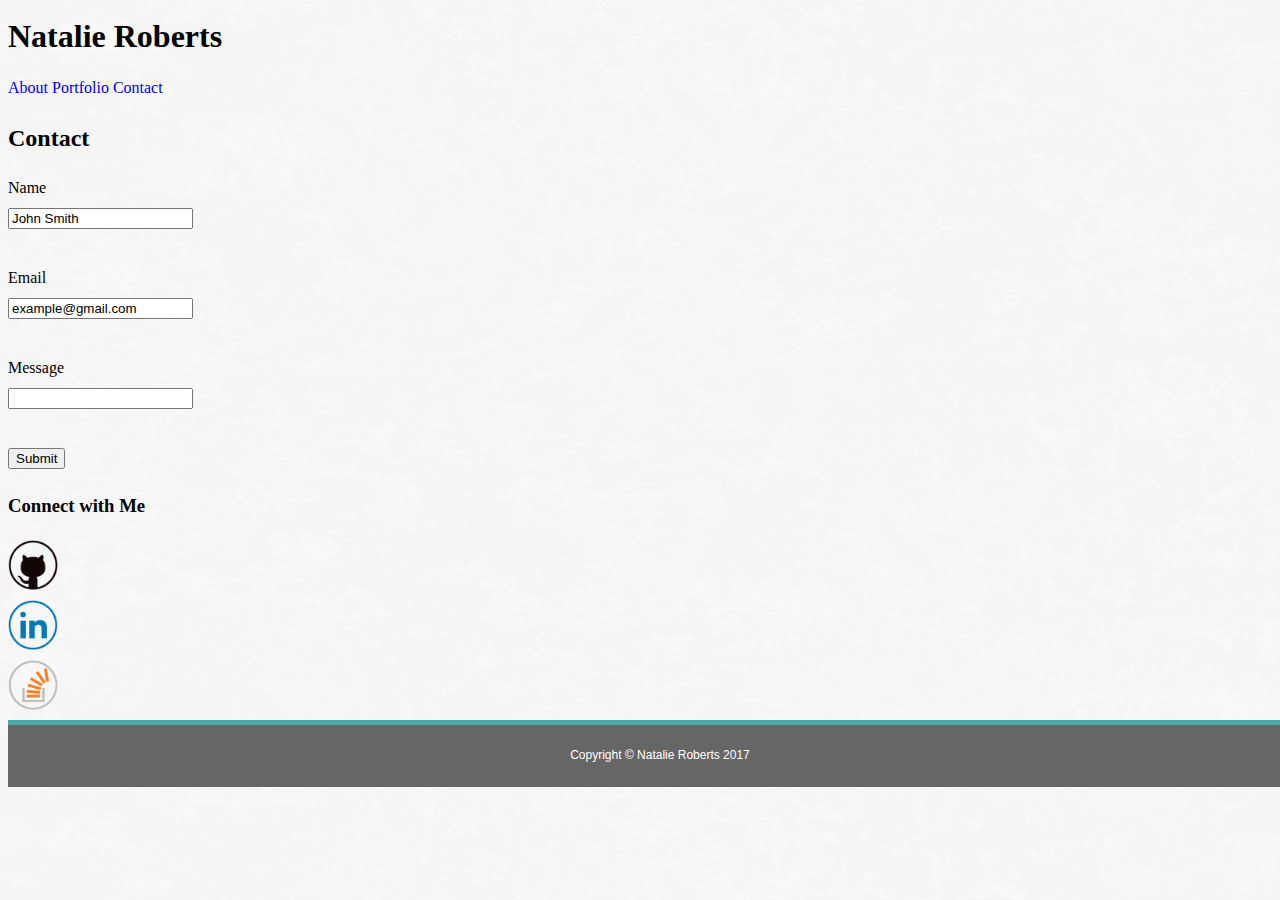
==== contact.html @ 9de0386b "started index.html and css changes" ====
<!doctype html>
<html lang="en-us">       
    <head>
        <link rel="stylesheet" type="text/css" href="assets/css/style.css">
        <meta charset="UTF-8">
        <title>My Portfolio</title>    
    </head>
    
    <body>
        <header>
            <div class="header-container">
                <div class="your-name">
                    <h1>Natalie Roberts</h1>
                </div>
                    <div id="nav-menu">
                        <div class="nav-links">
                            <a href="index.html" style="text-decoration:none">About</a> 
                            <a href="portfolio.html" style="text-decoration:none">Portfolio</a>
                            <a href="contact.html" style="text-decoration:none">Contact</a>
                        </div>
                    </div>
            </div>
        </header>
    
        <section class="content-container">
            <section id="contact-me">
                <div class="h2">
                    <h2>Contact</h2>
                </div>
                <div id="contact-form">
                        <form action="#" method="post">
                            Name<br>
                            <input class="form-text-style" type="text" name="name" value="John Smith">
                            <br><br>
                            Email<br>
                            <input class="form-text-style" type="text" name="email" value="example@gmail.com">
                            <br><br>
                            Message<br>
                            <input id="form-text-style-message" type="textarea" name="message">
                            <br><br>
                            <input id="submit-button" type="submit" value="Submit">
                        </form> 
                </div>
            </section>

            
            <aside class="connect-with-me">
                <div class="h3">
                    <h3>Connect with Me</h3>
                </div>
                <div class="icons-container">
                        <div class="icon">
                         <a href="https://github.com/natroberts19" target="_blank" style="text-decoration:none">   
                         <img src="assets/images/if_github_1220319.png" alt="GitHub" style="width:50px;height:50px;border:0">
                         </a>
                         <div class="icon"></div><a href="https://www.linkedin.com/in/robertsnatalie/" target="_blank" style="text-decoration:none">   
                         <img src="assets/images/if_linkedin_1220314.png" alt="LinkedIn" style="width:50px;height:50px;border:0">
                         </a>
                         <div class="icon"></div><a href="https://stackoverflow.com/users/8539503/n-roberts" target="_blank" style="text-decoration:none">   
                         <img src="assets/images/if_stackoverflow_1220302.png" alt="StackOverflow" style="width:50px;height:50px;border:0">
                         </a>
                        </div>
                </div>
            </aside>
        </section>
    
    <footer>
        Copyright &#169; Natalie Roberts 2017
    </footer>
	
</body>

</html>
---- assets/css/style.css ----
body {
    font-size: 16px;
    line-height: 30px;
    background-image: url("white_wall_hash.png");
    background-size: 100% 100%;
    background-repeat: repeat;
}

p {  
  color: rgb(53, 52, 52);
  font-family: Arial, Helvetica, sans-serif;
  }


.profile-image {
  
}

.page-header {
  border-bottom-color: teal;
  border-bottom-style: solid;
  border-bottom-width: thick;
}

.container {}

.nav {
  float: right;
  color: white;
}

/* .navbar-brand {
  color: pink;
  font-size: 40px;
} */


footer {
  width: 100%;
  height: 17px;
  border-top-style: solid;
  border-top-width: thick;
  border-top-color: #4aaaa5;
  padding: 15px 10px 30px 20px;
  background: #666666;
  color: #ffffff;
  text-align: center;
  font-size: 12px;
  font-family: Arial, Helvetica, sans-serif;
}

/* 

/* Following is the CSS Styling for Contact page.
#contact-me {
    float: left;
    margin: 20px 0px 20px 0px;
    padding: 20px 0px 20px 0px;
    width: 650px;
    height: 525px;
    background: #ffffff;
  }

#contact-form {
    padding: 20px;
    margin-left: 5px;
    color: #777777;
    font-family: Arial, Helvetica, sans-serif;
    font-size: 16px;
  }

.form-text-style {
    color: #777777;
    font-family: Arial, Helvetica, sans-serif;
    font-size: 12px;
    padding: 10px;
    width: 525px;
}

#form-text-style-message {
  color: #777777;
  font-family: Arial, Helvetica, sans-serif;
  font-size: 12px;
  padding: 10px;
  width: 525px;
  height: 170px;
}

#submit-button {
    color: #ffffff;
    background: #4aaaa5;
    padding: 10px 30px 10px 30px;
    font-family: Arial, Helvetica, sans-serif;
    font-size: 18px;
  }

/* Following is the CSS styling for the Portfolio page. */
/*  
  #portfolio {
    float: left;
    margin: 20px 0px 20px 0px;
    padding: 20px 0px 20px 0px;
    width: 650px;
    height: 525px;
    background: #ffffff;
  }

  #portfolio-image-1left {
    float: left;
    padding: 0px 5px 0px 60px;
    margin-top: 10px;
    align-content: center;
    max-width: 100%;
  }
    
  #portfolio-image-1right {
    float: right;
    padding: 0px 5px 0px 5px;
    margin-top: 10px;
    margin-right: 60px;
    align-content: center;
    max-width: 100%;
  }

  #portfolio-image-2left {
    float: left;
    position: relative;
    padding: 0px 5px 0px 60px;
    align-content: center;
    max-width: 100%;
  }

  #portfolio-image-2right {
    float: right;
    position: relative;
    padding: 0px 5px 0px 5px;
    margin-right: 60px;
    align-content: center;
    max-width: 100%;
  }

  #portfolio-image-3left {
    float: left;
    position: relative;
    padding: 0px 5px 0px 60px;
    align-content: center;
    max-width: 100%;
  }
  
  .portfolio-labels {
    width: 210px;
    height: 25px;
    padding: 5px 5px 0px 5px;
    position: relative;
    bottom: 50px;
    text-align: center;
    background: #4aaaa5;
    color: #ffffff;
    font-size: 16px;
    font-family: Georgia, 'Times New Roman', Times, serif;
  } */
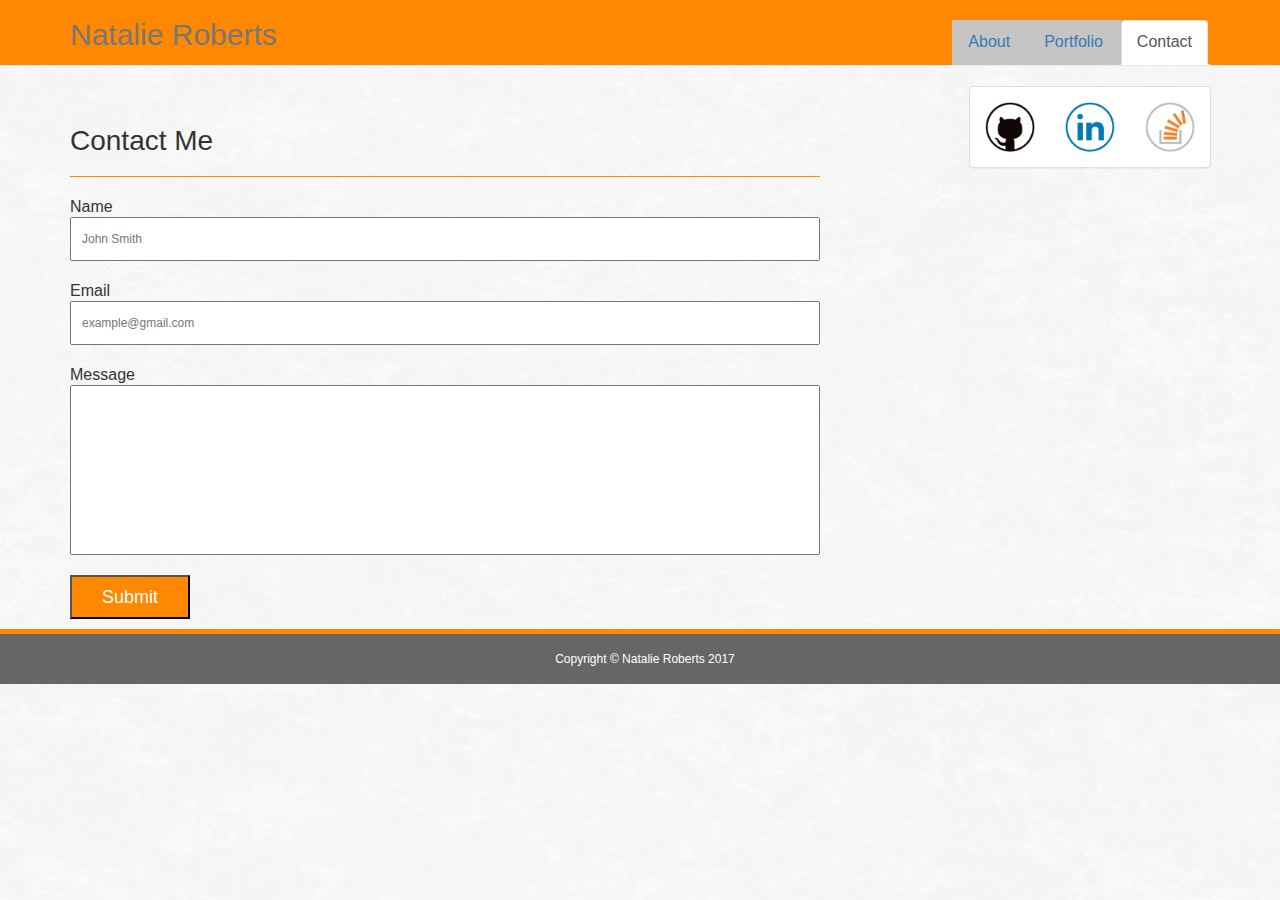
==== commit 1f478fe0: "Final changes to portfolio" ====
--- a/contact.html
+++ b/contact.html
@@ -1,73 +1,104 @@
-<!doctype html>
-<html lang="en-us">       
-    <head>
-        <link rel="stylesheet" type="text/css" href="assets/css/style.css">
-        <meta charset="UTF-8">
-        <title>My Portfolio</title>    
-    </head>
-    
-    <body>
-        <header>
-            <div class="header-container">
-                <div class="your-name">
-                    <h1>Natalie Roberts</h1>
+<!DOCTYPE html>
+<html lang="en-us">
+
+<head>
+
+    <meta charset="UTF-8">
+
+    <meta name="viewport" content="width=device-width, initial-scale=1">
+    <link rel="stylesheet" href="https://maxcdn.bootstrapcdn.com/bootstrap/3.3.6/css/bootstrap.min.css">
+    <link rel="stylesheet" type="text/css" href="https://bootswatch.com/united/bootstrap.min.css">
+    <link rel="stylesheet" type="text/css" href="assets/css/style.css">
+
+    <title>Bootcamp Portfolio</title>
+
+</head>
+
+<body>
+
+    <nav class="navbar navbar-default navbar-static-top">
+        <div class="container">
+            <div class="navbar-header">
+                <a class="navbar-brand" href="index.html">Natalie Roberts</a>
+            </div>
+            <ul class="nav nav-tabs">
+                <li role="presentation" class="inactive">
+                    <a href="index.html">About</a>
+                </li>
+                <li role="presentation" class="inactive">
+                    <a href="portfolio.html">Portfolio</a>
+                </li>
+                <li role="presentation" class="active">
+                    <a href="contact.html">Contact</a>
+                </li>
+            </ul>
+        </div>
+        </div>
+    </nav>
+
+    <div class="container">
+        <div class="row">
+            <div class="col-xs-8">
+                <div class="page-header">
+                    <h1>Contact Me</h1>
                 </div>
-                    <div id="nav-menu">
-                        <div class="nav-links">
-                            <a href="index.html" style="text-decoration:none">About</a> 
-                            <a href="portfolio.html" style="text-decoration:none">Portfolio</a>
-                            <a href="contact.html" style="text-decoration:none">Contact</a>
+                <div class="row panel-row">
+
+                    <div class="col-md-12">
+                        <div id="contact-form">
+                            <form action="#" method="post">
+                                Name
+                                <br>
+                                <input class="form-text-style" type="text" name="name" value="John Smith">
+                                <br>
+                                <br> Email
+                                <br>
+                                <input class="form-text-style" type="text" name="email" value="example@gmail.com">
+                                <br>
+                                <br> Message
+                                <br>
+                                <input id="form-text-style-message" type="textarea" name="message">
+                                <br>
+                                <br>
+                                <input id="submit-button" type="submit" value="Submit">
+                            </form>
                         </div>
                     </div>
+                </div>
             </div>
-        </header>
-    
-        <section class="content-container">
-            <section id="contact-me">
-                <div class="h2">
-                    <h2>Contact</h2>
+
+            <div class="col-md-4">
+                <div class="panel panel-default">
+                    <div class="panel-body">
+                        <div class="row">
+                            <div class="col-md-4">
+                                <a href="https://github.com/natroberts19" target="_blank" style="text-decoration:none">
+                                    <img src="assets/images/if_github_1220319.png" class="connect-image" alt="GitHub">
+                                </a>
+                            </div>
+                            <div class="col-md-4">
+                                <a href="https://www.linkedin.com/in/robertsnatalie/" target="_blank" style="text-decoration:none">
+                                    <img src="assets/images/if_linkedin_1220314.png" class="connect-image" alt="LinkedIn">
+                                </a>
+                            </div>
+                            <div class="col-md-4">
+                                <a href="https://stackoverflow.com/users/8539503/n-roberts?tab=profile" target="_blank" style="text-decoration:none">
+                                    <img src="assets/images/if_stackoverflow_1220302.png" class="connect-image" alt="StackOverflow">
+                                </a>
+                            </div>
+                        </div>
+
+
+                    </div>
                 </div>
-                <div id="contact-form">
-                        <form action="#" method="post">
-                            Name<br>
-                            <input class="form-text-style" type="text" name="name" value="John Smith">
-                            <br><br>
-                            Email<br>
-                            <input class="form-text-style" type="text" name="email" value="example@gmail.com">
-                            <br><br>
-                            Message<br>
-                            <input id="form-text-style-message" type="textarea" name="message">
-                            <br><br>
-                            <input id="submit-button" type="submit" value="Submit">
-                        </form> 
-                </div>
-            </section>
+            </div>
+        </div>
+    </div>
+    </div>
 
-            
-            <aside class="connect-with-me">
-                <div class="h3">
-                    <h3>Connect with Me</h3>
-                </div>
-                <div class="icons-container">
-                        <div class="icon">
-                         <a href="https://github.com/natroberts19" target="_blank" style="text-decoration:none">   
-                         <img src="assets/images/if_github_1220319.png" alt="GitHub" style="width:50px;height:50px;border:0">
-                         </a>
-                         <div class="icon"></div><a href="https://www.linkedin.com/in/robertsnatalie/" target="_blank" style="text-decoration:none">   
-                         <img src="assets/images/if_linkedin_1220314.png" alt="LinkedIn" style="width:50px;height:50px;border:0">
-                         </a>
-                         <div class="icon"></div><a href="https://stackoverflow.com/users/8539503/n-roberts" target="_blank" style="text-decoration:none">   
-                         <img src="assets/images/if_stackoverflow_1220302.png" alt="StackOverflow" style="width:50px;height:50px;border:0">
-                         </a>
-                        </div>
-                </div>
-            </aside>
-        </section>
-    
     <footer>
         Copyright &#169; Natalie Roberts 2017
     </footer>
-	
 </body>
 
 </html>--- a/assets/css/style.css
+++ b/assets/css/style.css
@@ -1,80 +1,73 @@
 body {
-    font-size: 16px;
-    line-height: 30px;
-    background-image: url("white_wall_hash.png");
-    background-size: 100% 100%;
-    background-repeat: repeat;
+  font-size: 16px;
+  line-height: 20px;
+  background-image: url("white_wall_hash.png");
+  background-size: 100% 100%;
+  background-repeat: repeat;
 }
 
-p {  
+p {
   color: rgb(53, 52, 52);
-  font-family: Arial, Helvetica, sans-serif;
-  }
-
-
-.profile-image {
-  
 }
 
-.page-header {
-  border-bottom-color: teal;
-  border-bottom-style: solid;
-  border-bottom-width: thick;
+h1 {
+  font-size: 28px;
 }
 
-.container {}
+h3 {
+  font-size: 20px;
+  text-align: center;
+}
 
 .nav {
+  margin-top: 10px;
+  padding-top: 10px;
   float: right;
   color: white;
 }
 
-/* .navbar-brand {
-  color: pink;
-  font-size: 40px;
-} */
-
-
-footer {
-  width: 100%;
-  height: 17px;
-  border-top-style: solid;
-  border-top-width: thick;
-  border-top-color: #4aaaa5;
-  padding: 15px 10px 30px 20px;
-  background: #666666;
-  color: #ffffff;
-  text-align: center;
-  font-size: 12px;
-  font-family: Arial, Helvetica, sans-serif;
+.navbar.navbar-default.navbar-static-top {
+  background-color: rgb(255, 136, 0)
 }
 
-/* 
+.panel.panel-default {
+  position: absolute;
+  top: 0;
+  right: 14px;
+}
 
-/* Following is the CSS Styling for Contact page.
-#contact-me {
-    float: left;
-    margin: 20px 0px 20px 0px;
-    padding: 20px 0px 20px 0px;
-    width: 650px;
-    height: 525px;
-    background: #ffffff;
-  }
+.panel-row {
+  margin-bottom: 10px;
+}
 
-#contact-form {
-    padding: 20px;
-    margin-left: 5px;
-    color: #777777;
-    font-family: Arial, Helvetica, sans-serif;
-    font-size: 16px;
-  }
+.navbar-brand {
+  font-size: 30px;
+  margin-top: 10px;
+  color: rgb(53, 52, 52);
+}
 
-.form-text-style {
-    color: #777777;
-    font-family: Arial, Helvetica, sans-serif;
-    font-size: 12px;
-    padding: 10px;
-    width: 525px;
+.profile-image {
+  border-radius: 25px;
+  border: 2px solid gray;
+  width: 150px;
+  height: 150px;
+}
+
+.inactive {
+  background-color: rgb(199, 196, 196);
+  color: white;
+}
+
+.connect-image {
+  width: 50px;
+  height: 50px;
+  border: 0;
+  text-decoration: none;
+  padding: 0px;
+}
+
+.page-header {
+  border-bottom-color: rgb(255, 136, 0);
 }
 
 #form-text-style-message {
@@ -82,80 +75,36 @@
   font-family: Arial, Helvetica, sans-serif;
   font-size: 12px;
   padding: 10px;
-  width: 525px;
+  width: 100%;
   height: 170px;
 }
 
+.form-text-style {
+  color: #777777;
+  font-family: Arial, Helvetica, sans-serif;
+  font-size: 12px;
+  padding: 10px;
+  width: 100%;
+}
+
 #submit-button {
-    color: #ffffff;
-    background: #4aaaa5;
-    padding: 10px 30px 10px 30px;
-    font-family: Arial, Helvetica, sans-serif;
-    font-size: 18px;
-  }
+  color: #ffffff;
+  background: rgb(255, 136, 0);
+  padding: 10px 30px 10px 30px;
+  font-family: Arial, Helvetica, sans-serif;
+  font-size: 18px;
+}
 
-/* Following is the CSS styling for the Portfolio page. */
-/*  
-  #portfolio {
-    float: left;
-    margin: 20px 0px 20px 0px;
-    padding: 20px 0px 20px 0px;
-    width: 650px;
-    height: 525px;
-    background: #ffffff;
-  }
-
-  #portfolio-image-1left {
-    float: left;
-    padding: 0px 5px 0px 60px;
-    margin-top: 10px;
-    align-content: center;
-    max-width: 100%;
-  }
-    
-  #portfolio-image-1right {
-    float: right;
-    padding: 0px 5px 0px 5px;
-    margin-top: 10px;
-    margin-right: 60px;
-    align-content: center;
-    max-width: 100%;
-  }
-
-  #portfolio-image-2left {
-    float: left;
-    position: relative;
-    padding: 0px 5px 0px 60px;
-    align-content: center;
-    max-width: 100%;
-  }
-
-  #portfolio-image-2right {
-    float: right;
-    position: relative;
-    padding: 0px 5px 0px 5px;
-    margin-right: 60px;
-    align-content: center;
-    max-width: 100%;
-  }
-
-  #portfolio-image-3left {
-    float: left;
-    position: relative;
-    padding: 0px 5px 0px 60px;
-    align-content: center;
-    max-width: 100%;
-  }
-  
-  .portfolio-labels {
-    width: 210px;
-    height: 25px;
-    padding: 5px 5px 0px 5px;
-    position: relative;
-    bottom: 50px;
-    text-align: center;
-    background: #4aaaa5;
-    color: #ffffff;
-    font-size: 16px;
-    font-family: Georgia, 'Times New Roman', Times, serif;
-  } */
+footer {
+  width: 100%;
+  height: 17px;
+  border-top-style: solid;
+  border-top-width: thick;
+  border-top-color: rgb(255, 136, 0);
+  padding: 15px 10px 35px 20px;
+  background: #666666;
+  color: #ffffff;
+  text-align: center;
+  font-size: 12px;
+  font-family: Arial, Helvetica, sans-serif;
+}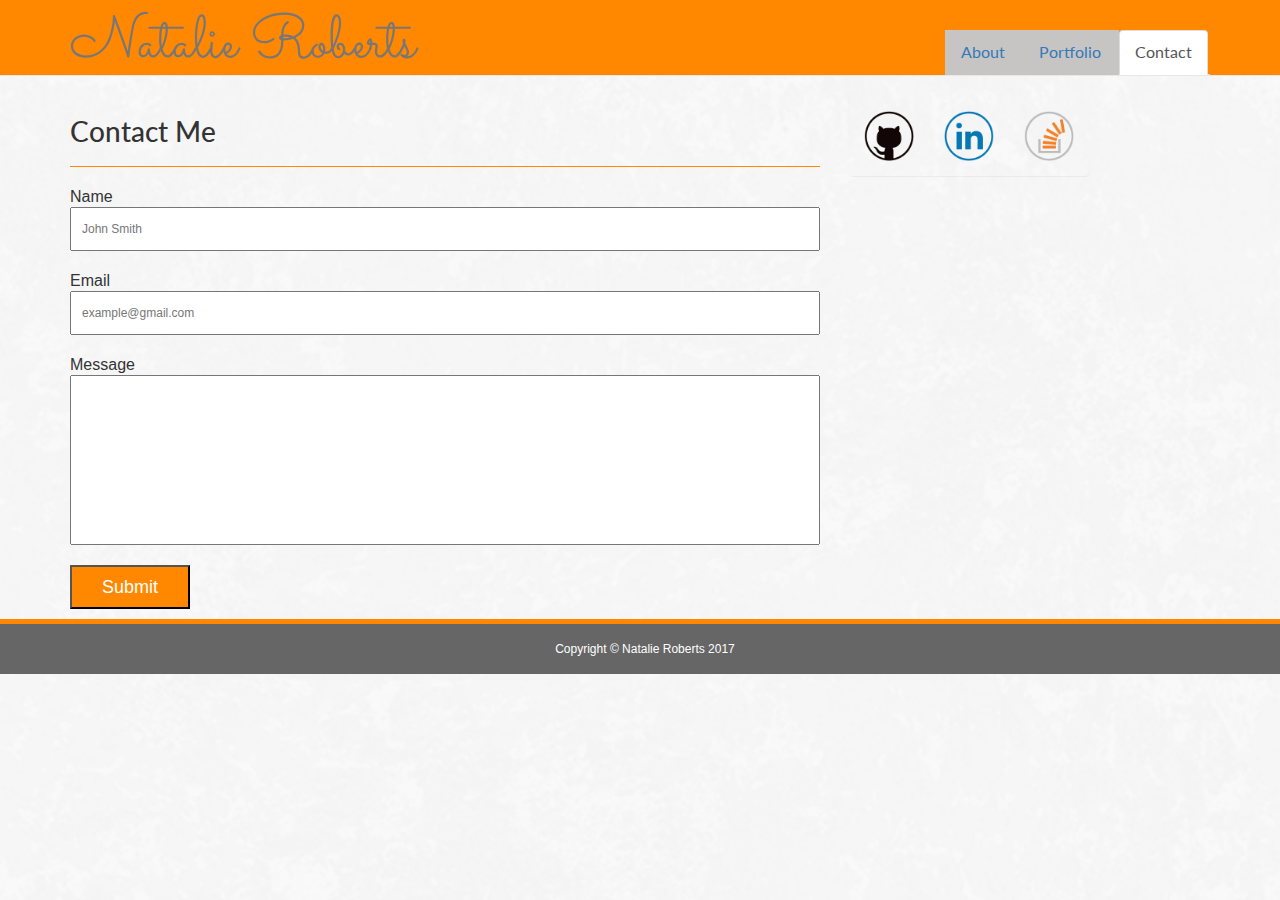
==== commit fa0f7d7a: "changes to portfolio" ====
--- a/contact.html
+++ b/contact.html
@@ -7,7 +7,9 @@
 
     <meta name="viewport" content="width=device-width, initial-scale=1">
     <link rel="stylesheet" href="https://maxcdn.bootstrapcdn.com/bootstrap/3.3.6/css/bootstrap.min.css">
-    <link rel="stylesheet" type="text/css" href="https://bootswatch.com/united/bootstrap.min.css">
+    <!-- <link rel="stylesheet" type="text/css" href="https://bootswatch.com/united/bootstrap.min.css"> -->
+    <link href="https://fonts.googleapis.com/css?family=Lato:400,700,900" rel="stylesheet">
+    <link href="https://fonts.googleapis.com/css?family=Sacramento" rel="stylesheet">
     <link rel="stylesheet" type="text/css" href="assets/css/style.css">
 
     <title>Bootcamp Portfolio</title>
--- a/assets/css/style.css
+++ b/assets/css/style.css
@@ -2,38 +2,49 @@
   font-size: 16px;
   line-height: 20px;
   background-image: url("white_wall_hash.png");
-  background-size: 100% 100%;
+  background-size: cover;
   background-repeat: repeat;
 }
 
 p {
   color: rgb(53, 52, 52);
+  font-family: 'Lato', sans-serif;
+  font-size: 16px;
 }
 
 h1 {
   font-size: 28px;
+  font-family: 'Lato', sans-serif;
 }
 
 h3 {
   font-size: 20px;
   text-align: center;
+  font-family: 'Lato', sans-serif;
+}
+
+hr {
+  border-top-color: rgb(255, 136, 0);
 }
 
 .nav {
-  margin-top: 10px;
+  margin-top: 20px;
   padding-top: 10px;
   float: right;
   color: white;
+  font-family: 'Lato', sans-serif;
 }
 
 .navbar.navbar-default.navbar-static-top {
-  background-color: rgb(255, 136, 0)
+  background-color: rgb(255, 136, 0);
 }
 
 .panel.panel-default {
   position: absolute;
-  top: 0;
-  right: 14px;
+  top: 0px;
+  left: 14px;
+  background: none;
+  border: none;
 }
 
 .panel-row {
@@ -41,16 +52,19 @@
 }
 
 .navbar-brand {
-  font-size: 30px;
-  margin-top: 10px;
+  font-size: 60px;
+  font-style: bold;
+  margin-top: 20px;
   color: rgb(53, 52, 52);
+  font-family: 'Sacramento', cursive;
 }
 
 .profile-image {
-  border-radius: 25px;
+  border-radius: 50%;
   border: 2px solid gray;
-  width: 150px;
-  height: 150px;
+  max-width: 100%;
+  height: auto;
+  text-align: center;
 }
 
 .inactive {
@@ -64,10 +78,16 @@
   border: 0;
   text-decoration: none;
   padding: 0px;
+  background: none;
 }
 
 .page-header {
   border-bottom-color: rgb(255, 136, 0);
+  margin-top: 10px;
+}
+
+.caption {
+  padding: 0px;
 }
 
 #form-text-style-message {
